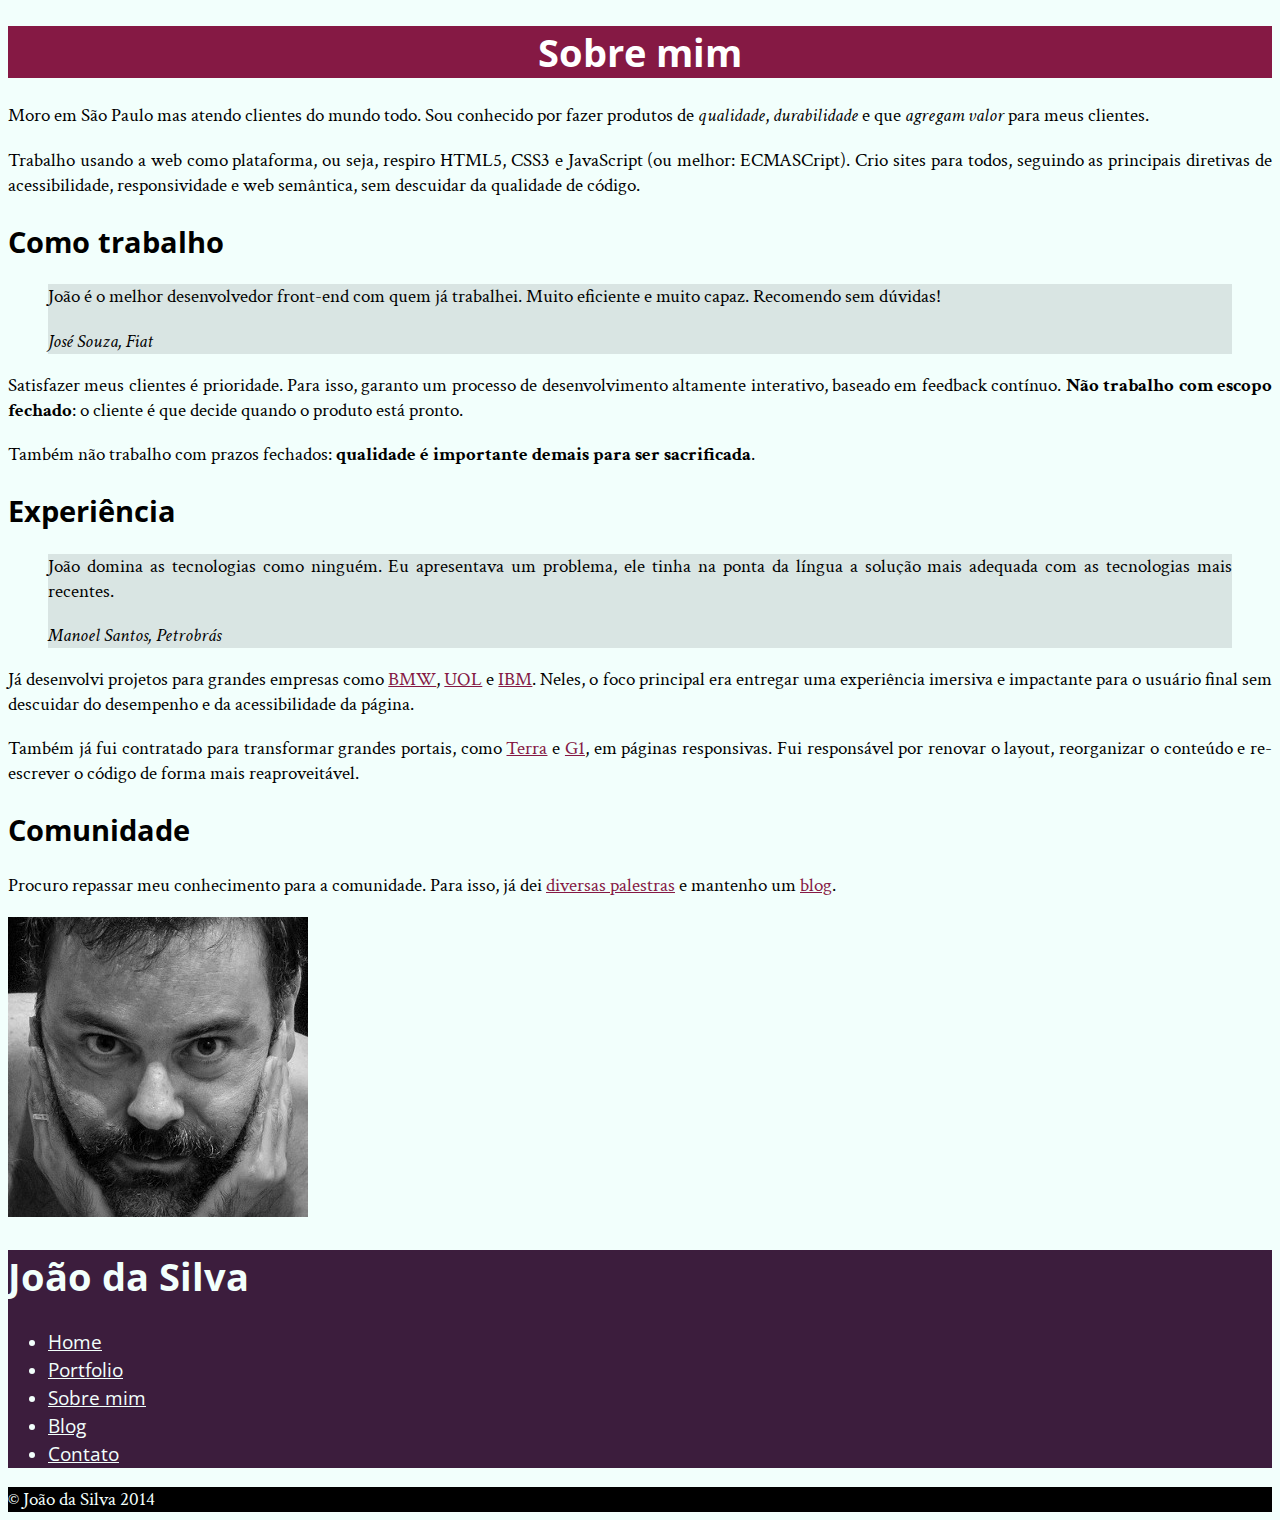
==== bio.html @ e673bc0f "Projeto HTML/CSS Alura" ====
<!DOCTYPE html>
<html>
	<head>
		<title>Biografia - João da Silva</title>
		<meta charset="utf-8">
		<link rel="icon" href="favicon.png">
		<link rel="stylesheet" href="site.css">
		<link rel="stylesheet" href="http://fonts.googleapis.com/css?family=Crimson+Text:400,400italic,600">
		<link rel="stylesheet" href="http://fonts.googleapis.com/css?family=Open+Sans+Condensed:700">
	</head>
	<body>
		<main>
			<h1>Sobre mim</h1>

			<p>Moro em São Paulo mas atendo clientes do mundo todo. Sou conhecido por fazer produtos de <em>qualidade</em>, <em>durabilidade</em> e que <em>agregam valor</em> para meus clientes.</p>

			<p>Trabalho usando a web como plataforma, ou seja, respiro HTML5, CSS3 e JavaScript (ou melhor: ECMASCript). Crio sites para todos, seguindo as principais diretivas de acessibilidade, responsividade e web semântica, sem descuidar da qualidade de código.</p>

			<h2>Como trabalho</h2>

			<blockquote>
				<p>João é o melhor desenvolvedor front-end com quem já trabalhei. Muito eficiente e muito capaz. Recomendo sem dúvidas!</p>
				<cite>José Souza, Fiat</cite>
			</blockquote>

			<p>Satisfazer meus clientes é prioridade. Para isso, garanto um processo de desenvolvimento altamente interativo, baseado em feedback contínuo. <strong>Não trabalho com escopo fechado</strong>: o cliente é que decide quando o produto está pronto.</p>

			<p>Também não trabalho com prazos fechados: <strong>qualidade é importante demais para ser sacrificada</strong>.</p>

			<h2>Experiência</h2>

			<blockquote>
				<p>João domina as tecnologias como ninguém. Eu apresentava um problema, ele tinha na ponta da língua a solução mais adequada com as tecnologias mais recentes.</p>
				<cite>Manoel Santos, Petrobrás</cite>
			</blockquote>

			<p>Já desenvolvi projetos para grandes empresas como <a href="http://www.bmw.com">BMW</a>, <a href="http://www.uol.com.br">UOL</a> e <a href="http://www.ibm.com.br">IBM</a>. Neles, o foco principal era entregar uma experiência imersiva e impactante para o usuário final sem descuidar do desempenho e da acessibilidade da página.</p>

			<p>Também já fui contratado para transformar grandes portais, como <a href="http://www.terra.com.br">Terra</a> e <a href="http://www.g1.globo.com">G1</a>, em páginas responsivas. Fui responsável por renovar o layout, reorganizar o conteúdo e re-escrever o código de forma mais reaproveitável.</p>

			<h2>Comunidade</h2>

			<p>Procuro repassar meu conhecimento para a comunidade. Para isso, já dei <a href="portfolio.html">diversas palestras</a> e mantenho um <a href="blog.html">blog</a>.</p>
		</main>
		<img src="eu.jpg" alt="Foto de João da Silva">
		<aside>
			<h1>João da Silva</h1>
			<nav>
				<ul>
					<li><a href="index.html">Home</a></li>
					<li><a href="portfolio.html">Portfolio</a></li>
					<li><a href="bio.html">Sobre mim</a></li>
					<li><a href="blog.html">Blog</a></li>
					<li><a href="contato.html">Contato</a></li>
				</ul>
			</nav>
		</aside>
		<footer>
			&copy; João da Silva 2014
		</footer>
	</body>
</html>
---- site.css ----
body {
	font-family: "Crimson Text", "Times New Roman", serif;
	background-color: #F2FFFC;
	font-size: 120%;
}

h1, h2 {
	font-family: "Open Sans Condensed", "Arial", sans-serif;
}

main h1 {
	text-align: center;
	background-color: #851944;
	color: #FFF;
}

p {
	text-align: justify;
}

blockquote {
	background-color: #D9E5E3;
}

aside {
	background-color: #3C1D3D;
	color: #F2FFFC;
}

footer {
	background-color: #000;
	color: #F2FFFC;
}

nav a {
	color: #F2FFFC;
}

main a {
	color: #851944;
}

aside a {
	color: inherit;
	font-family: "Open Sans Condensed", sans-serif;
}
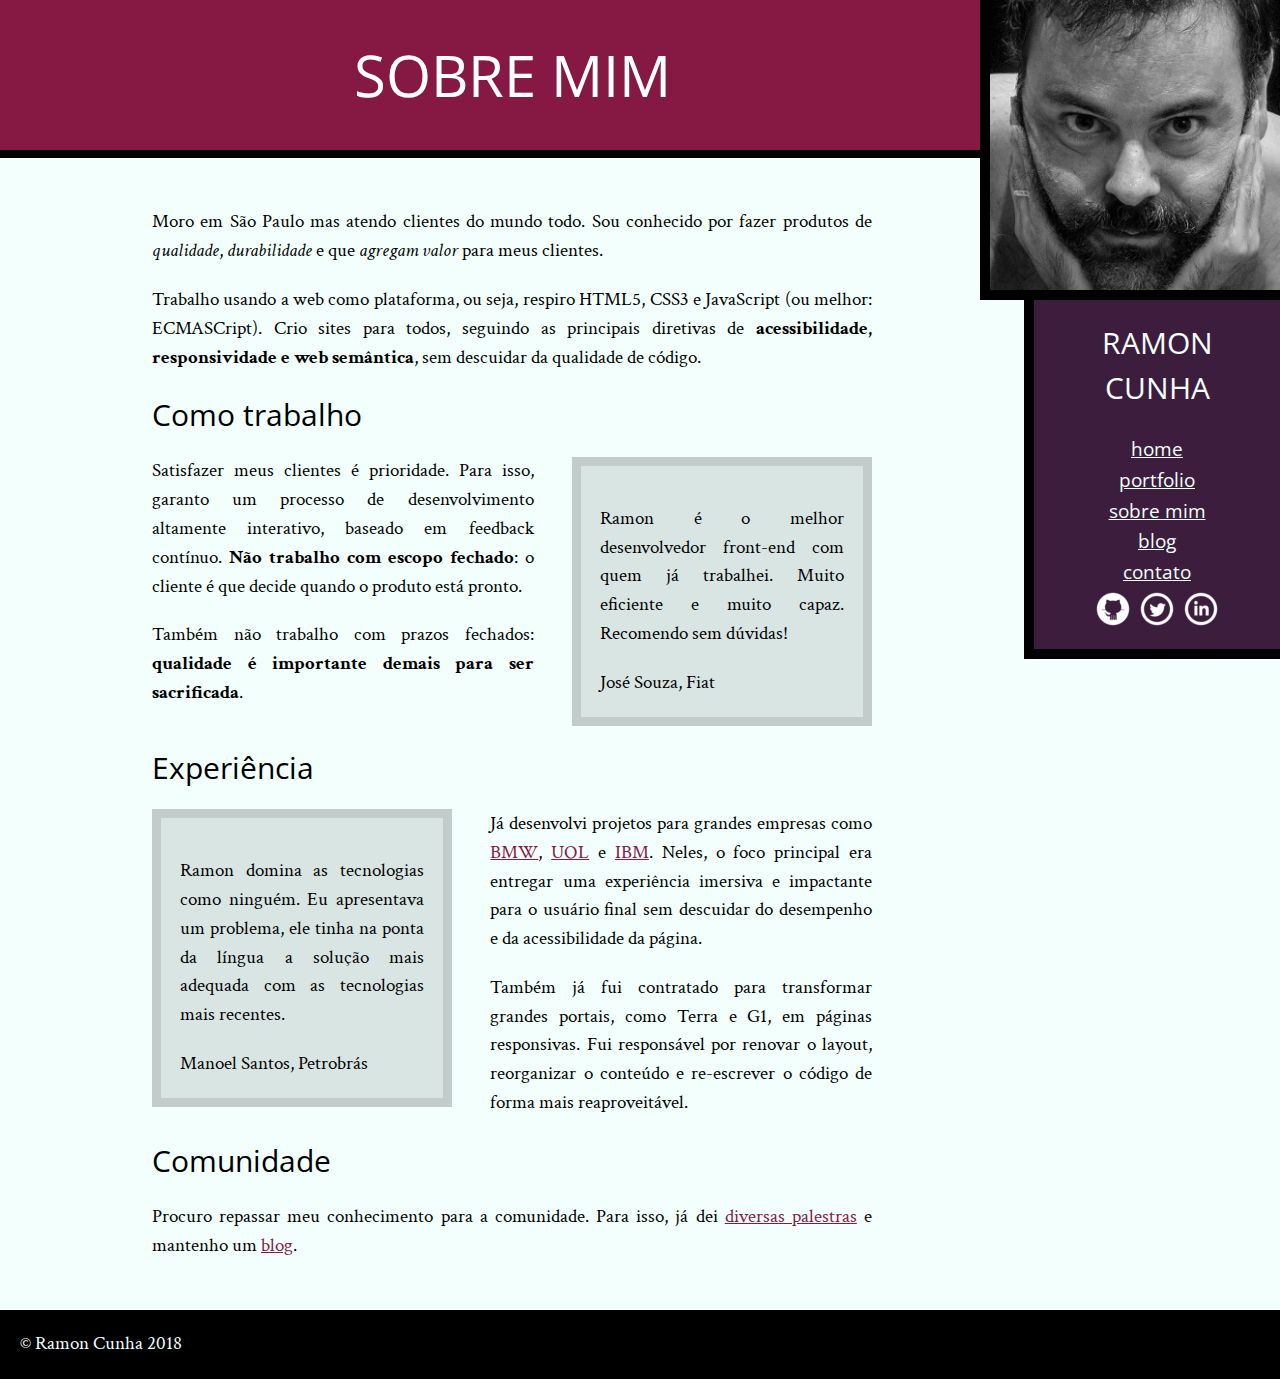
==== commit ca3bfec4: "Página bio" ====
--- a/bio.html
+++ b/bio.html
@@ -1,62 +1,71 @@
 <!DOCTYPE html>
 <html>
-	<head>
-		<title>Biografia - João da Silva</title>
-		<meta charset="utf-8">
-		<link rel="icon" href="favicon.png">
-		<link rel="stylesheet" href="site.css">
-		<link rel="stylesheet" href="http://fonts.googleapis.com/css?family=Crimson+Text:400,400italic,600">
-		<link rel="stylesheet" href="http://fonts.googleapis.com/css?family=Open+Sans+Condensed:700">
-	</head>
-	<body>
-		<main>
-			<h1>Sobre mim</h1>
-
-			<p>Moro em São Paulo mas atendo clientes do mundo todo. Sou conhecido por fazer produtos de <em>qualidade</em>, <em>durabilidade</em> e que <em>agregam valor</em> para meus clientes.</p>
-
-			<p>Trabalho usando a web como plataforma, ou seja, respiro HTML5, CSS3 e JavaScript (ou melhor: ECMASCript). Crio sites para todos, seguindo as principais diretivas de acessibilidade, responsividade e web semântica, sem descuidar da qualidade de código.</p>
-
-			<h2>Como trabalho</h2>
-
-			<blockquote>
-				<p>João é o melhor desenvolvedor front-end com quem já trabalhei. Muito eficiente e muito capaz. Recomendo sem dúvidas!</p>
-				<cite>José Souza, Fiat</cite>
-			</blockquote>
-
-			<p>Satisfazer meus clientes é prioridade. Para isso, garanto um processo de desenvolvimento altamente interativo, baseado em feedback contínuo. <strong>Não trabalho com escopo fechado</strong>: o cliente é que decide quando o produto está pronto.</p>
-
-			<p>Também não trabalho com prazos fechados: <strong>qualidade é importante demais para ser sacrificada</strong>.</p>
-
-			<h2>Experiência</h2>
-
-			<blockquote>
-				<p>João domina as tecnologias como ninguém. Eu apresentava um problema, ele tinha na ponta da língua a solução mais adequada com as tecnologias mais recentes.</p>
-				<cite>Manoel Santos, Petrobrás</cite>
-			</blockquote>
-
-			<p>Já desenvolvi projetos para grandes empresas como <a href="http://www.bmw.com">BMW</a>, <a href="http://www.uol.com.br">UOL</a> e <a href="http://www.ibm.com.br">IBM</a>. Neles, o foco principal era entregar uma experiência imersiva e impactante para o usuário final sem descuidar do desempenho e da acessibilidade da página.</p>
-
-			<p>Também já fui contratado para transformar grandes portais, como <a href="http://www.terra.com.br">Terra</a> e <a href="http://www.g1.globo.com">G1</a>, em páginas responsivas. Fui responsável por renovar o layout, reorganizar o conteúdo e re-escrever o código de forma mais reaproveitável.</p>
-
-			<h2>Comunidade</h2>
-
-			<p>Procuro repassar meu conhecimento para a comunidade. Para isso, já dei <a href="portfolio.html">diversas palestras</a> e mantenho um <a href="blog.html">blog</a>.</p>
-		</main>
-		<img src="eu.jpg" alt="Foto de João da Silva">
-		<aside>
-			<h1>João da Silva</h1>
-			<nav>
-				<ul>
-					<li><a href="index.html">Home</a></li>
-					<li><a href="portfolio.html">Portfolio</a></li>
-					<li><a href="bio.html">Sobre mim</a></li>
-					<li><a href="blog.html">Blog</a></li>
-					<li><a href="contato.html">Contato</a></li>
-				</ul>
-			</nav>
-		</aside>
-		<footer>
-			&copy; João da Silva 2014
-		</footer>
-	</body>
-</html>+<head>
+    <meta charset="utf-8">
+    <title>Ramon Cunha - Biografia</title>
+    <link rel="icon" href="imagens/favicon.png">
+    <link rel="stylesheet" href="css/reset.css">
+    <link rel="stylesheet" href="css/site.css">
+    <link rel="stylesheet" href="css/bio.css">
+    <link rel="stylesheet" href="http://fonts.googleapis.com/css?family=Crimson+Text:400,400italic,600">
+    <link rel="stylesheet" href="http://fonts.googleapis.com/css?family=Open+Sans+Condensed:700">
+</head>
+<body>
+    <main>
+        <h1 class="titulo-principal">Sobre mim</h1>
+        <div class="container">
+            <p>Moro em São Paulo mas atendo clientes do mundo todo. Sou conhecido por fazer produtos de <em>qualidade</em>, <em>durabilidade</em> e que <em>agregam valor</em> para meus clientes.</p>
+            <p>Trabalho usando a web como plataforma, ou seja, respiro HTML5, CSS3 e JavaScript (ou melhor: ECMASCript). Crio sites para todos, seguindo as principais diretivas de <strong>acessibilidade, responsividade e web semântica</strong>, sem descuidar da qualidade de código.</p>
+            <h2 class="subtitulo-texto">Como trabalho</h2>
+            <blockquote class="citacao-bio fiat">
+                <p>Ramon é o melhor desenvolvedor front-end com quem já trabalhei. Muito eficiente e muito capaz. Recomendo sem dúvidas!</p>
+                <cite>José Souza, Fiat</cite>
+            </blockquote>
+            <p>Satisfazer meus clientes é prioridade. Para isso, garanto um processo de desenvolvimento altamente interativo, baseado em feedback contínuo. <strong>Não trabalho com escopo fechado</strong>: o cliente é que decide quando o produto está pronto.</p>
+            <p>Também não trabalho com prazos fechados: <strong>qualidade é importante demais para ser sacrificada</strong>.</p>
+            <h2 class="subtitulo-texto">Experiência</h2>
+            <blockquote class="citacao-bio petrobras">
+                <p>Ramon domina as tecnologias como ninguém. Eu apresentava um problema, ele tinha na ponta da língua a solução mais adequada com as tecnologias mais recentes.</p>
+                <cite>Manoel Santos, Petrobrás</cite>
+            </blockquote>
+            <p>Já desenvolvi projetos para grandes empresas como <a href="http://bmw.com">BMW</a>, <a href="http://www.uol.com.br">UOL</a> e <a href="http://www.ibm.com.br">IBM</a>. Neles, o foco principal era entregar uma experiência imersiva e impactante para o usuário final sem descuidar do desempenho e da acessibilidade da página.</p>
+            <p>Também já fui contratado para transformar grandes portais, como Terra e G1, em páginas responsivas. Fui responsável por renovar o layout, reorganizar o conteúdo e re-escrever o código de forma mais reaproveitável.</p>
+            <h2 class="subtitulo-texto">Comunidade</h2>
+            <p>Procuro repassar meu conhecimento para a comunidade. Para isso, já dei <a href="portfolio.html">diversas palestras</a> e mantenho um <a href="blog.html">blog</a>.</p>
+        </div>
+    </main>
+    <img src="imagens/eu.jpg" alt="Minha foto" class="minha-foto">
+    <aside class="navegacao-site">
+        <h1>Ramon Cunha</h1>
+        <nav>
+            <ul>
+                <li><a href="index.html">Home</a></li>
+                <li><a href="portfolio.html">Portfolio</a></li>
+                <li><a href="bio.html">Sobre mim</a></li>
+                <li><a href="blog.html">Blog</a></li>
+                <li><a href="contato.html">Contato</a></li>
+            </ul>
+        </nav>
+        <ul class="icones-redes-sociais">
+            <li>
+                <a href="https://github.com/ramoncunha" class="github">
+                    Github
+                </a>
+            </li>
+            <li>
+                <a href="#" class="twitter">
+                    Twitter
+                </a>
+            </li>
+            <li>
+                <a href="https://www.linkedin.com/in/ramon-cunha-376127148/" class="linkedin">
+                    LinkedIn
+                </a>
+            </li>
+        </ul>
+    </aside>
+    <footer class="rodape-pagina">
+        &copy; Ramon Cunha 2018
+    </footer>
+</body>
+</html>
--- a/css/site.css
+++ b/css/site.css
@@ -0,0 +1,133 @@
+body {
+    font-family: "Crimson Text", "Times New Roman", serif;
+    background-color: #F2FFFC;
+    font-size: 120%;
+    line-height: 1.5;
+}
+
+h1,
+h2,
+.subtitulo-principal {
+    font-family: "Open Sans Condensed", "Arial", sans-serif;
+}
+
+h1 {
+    text-transform: uppercase;
+    font-size: 60px;
+}
+
+.titulo-principal {
+    font-size: 300%;
+    text-align: center;
+    background-color: #851944;
+    color: #FFF;
+    padding: 2rem;
+    border-bottom: .5rem solid #000;
+}
+
+.subtitulo-texto {
+    font-size: 30px;
+    clear: both;
+}
+
+main a {
+    color: #851944;
+}
+
+main p {
+    text-align: justify;
+    margin: 20px 0;
+}
+
+.navegacao-site {
+    text-align: center;
+    background-color: #3C1D3D;
+    color: #F2FFFC;
+    padding: 20px;
+}
+
+.navegacao-site a {
+    color: inherit;
+    font-family: "Open Sans Condensed", "Arial", sans-serif;
+    text-transform: lowercase;
+}
+
+.navegacao-site h1 {
+    font-size: 30px;
+    margin-bottom: 25px;
+}
+
+.rodape-pagina {
+    background-color: #000;
+    color: #F2FFFC;
+    padding: 20px;
+    clear: both;
+    bottom: 0;
+    left: 0;
+    width: 100%;
+    box-sizing: border-box;
+}
+
+.container {
+    width: 720px;
+    margin-left: auto;
+    margin-right: auto;
+    padding: 30px 0;
+}
+
+strong {
+    font-weight: bold;
+}
+
+em {
+    font-style: italic;
+}
+
+.icones-redes-sociais li {
+    display: inline-block;
+}
+
+.icones-redes-sociais a {
+    width: 40px;
+    height: 40px;
+    display: block;
+    text-indent: -99999px;
+}
+
+.github {
+    background-image: url(../imagens/github.png);
+}
+
+.twitter {
+    background-image: url(../imagens/twitter.png);
+}
+
+.linkedin {
+    background-image: url(../imagens/linkedin.png);
+}
+
+main {
+    width: 80%;
+    float: left;
+}
+
+.minha-foto,
+.navegacao-site {
+    border-left: 10px solid black;
+    border-bottom: 10px solid black;
+    box-sizing: border-box;
+}
+
+.navegacao-site {
+    width: 20%;
+    float: right;
+    position: relative;
+    top: 300px;
+}
+
+.minha-foto {
+    position: absolute;
+    top: 0;
+    right: 0;
+    height: 300px;
+}
--- a/css/bio.css
+++ b/css/bio.css
@@ -0,0 +1,18 @@
+.citacao-bio {
+    background-color: #D9E5E3;
+    border: .5em solid #C2CCCA;
+    padding: 1em;
+    margin: 1em 2em;
+    width: 30ch;
+    box-sizing: border-box;
+}
+
+.petrobras {
+    float: left;
+    margin-left: 0;
+}
+
+.fiat {
+    float: right;
+    margin-right: 0;
+}
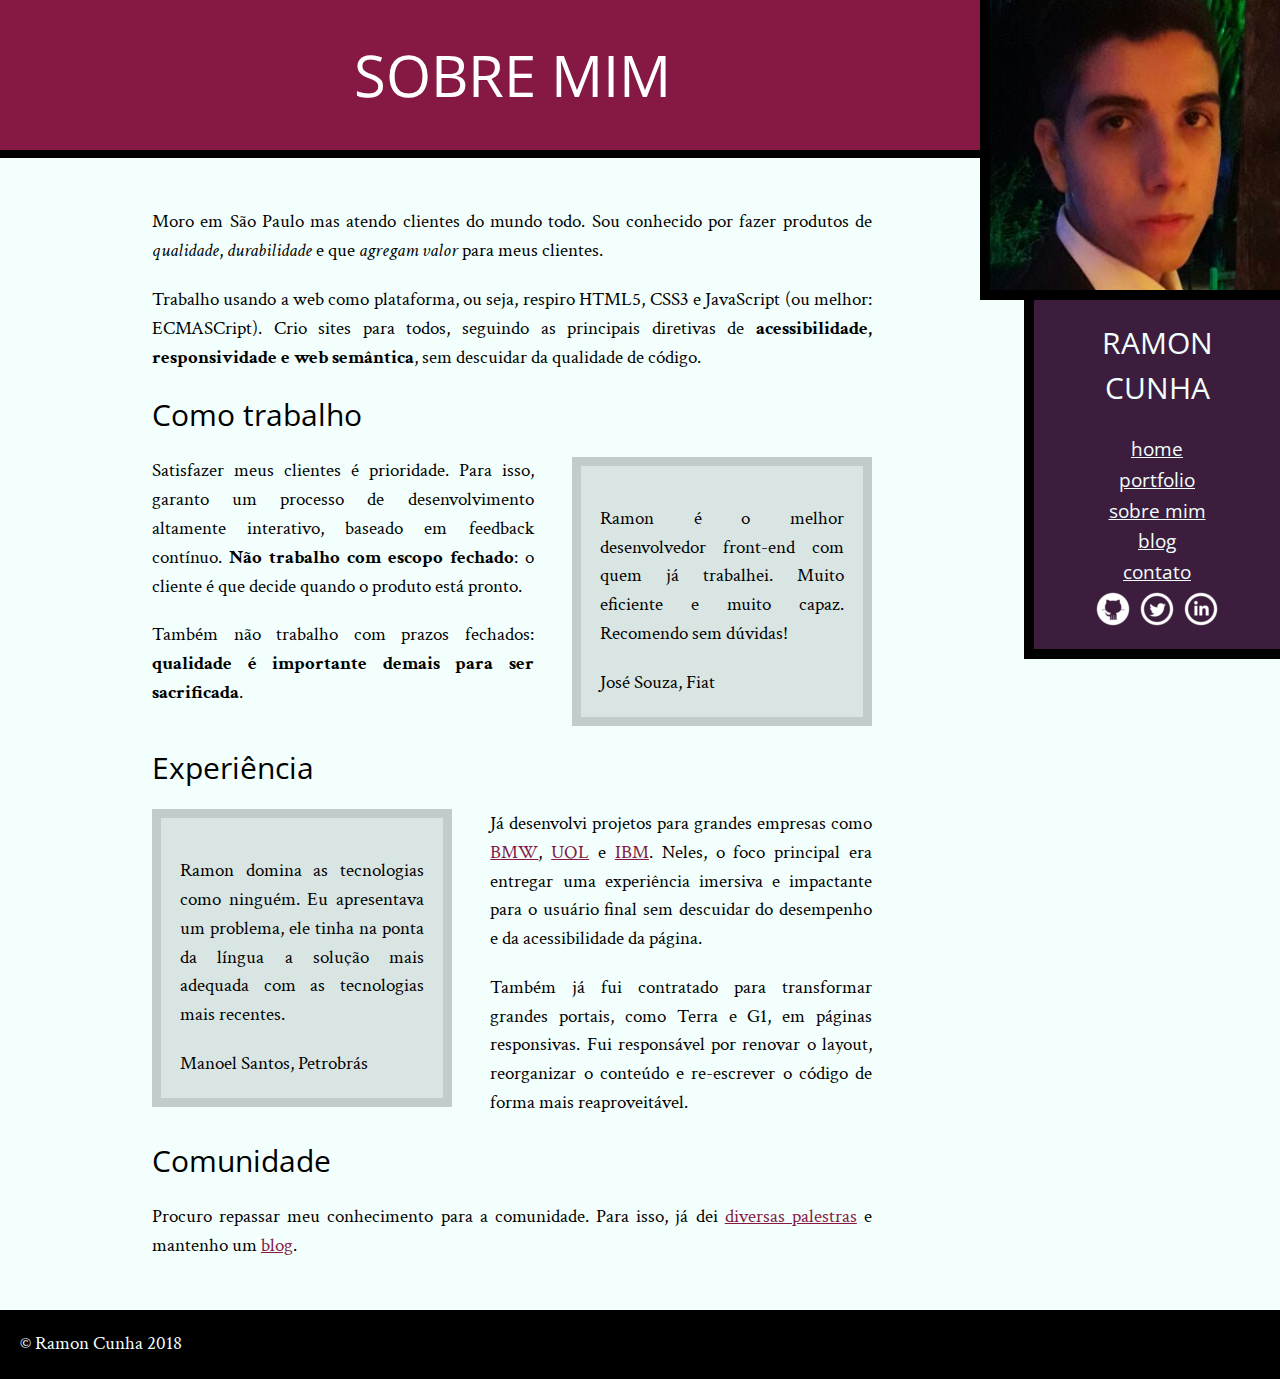
==== commit b1f8a4ad: "Modificando extensão da imagem" ====
--- a/bio.html
+++ b/bio.html
@@ -34,7 +34,7 @@
             <p>Procuro repassar meu conhecimento para a comunidade. Para isso, já dei <a href="portfolio.html">diversas palestras</a> e mantenho um <a href="blog.html">blog</a>.</p>
         </div>
     </main>
-    <img src="imagens/eu.jpg" alt="Minha foto" class="minha-foto">
+    <img src="imagens/eu.png" alt="Minha foto" class="minha-foto">
     <aside class="navegacao-site">
         <h1>Ramon Cunha</h1>
         <nav>
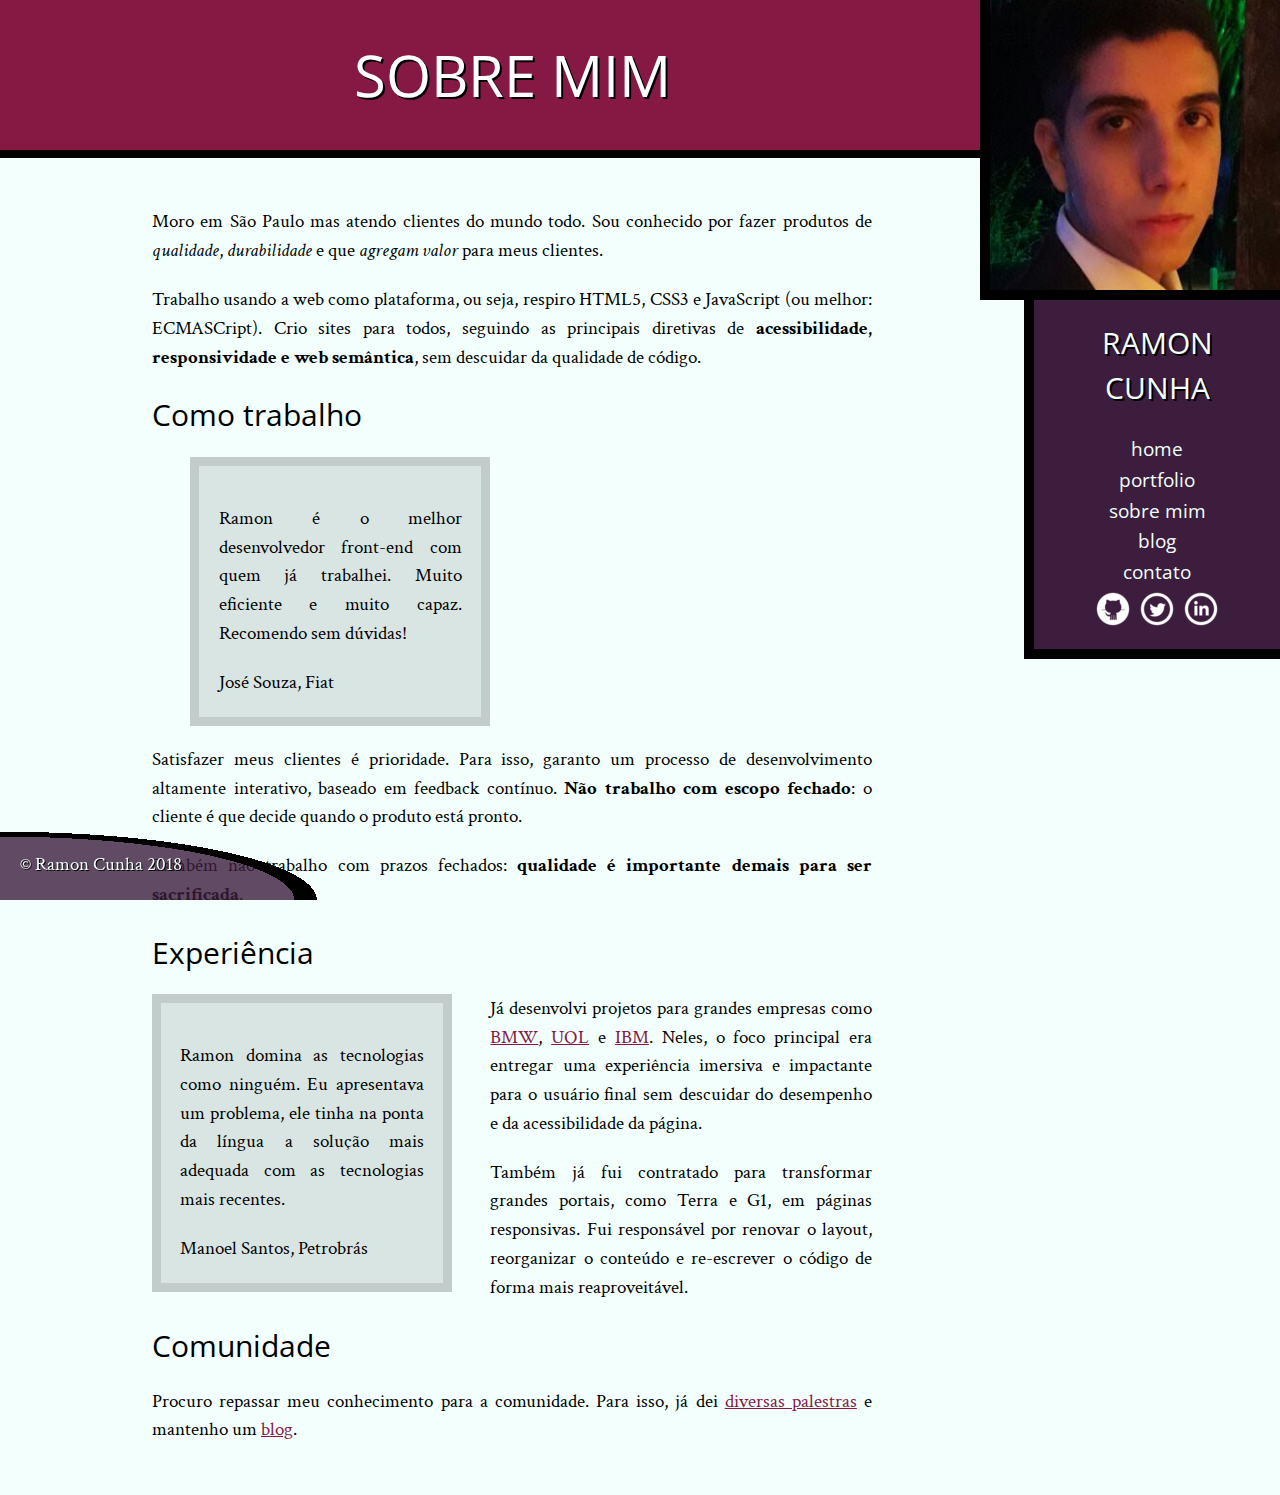
==== commit 4f3977e1: "Modificando seletor do blockquote com pseudoclasse" ====
--- a/bio.html
+++ b/bio.html
@@ -17,14 +17,14 @@
             <p>Moro em São Paulo mas atendo clientes do mundo todo. Sou conhecido por fazer produtos de <em>qualidade</em>, <em>durabilidade</em> e que <em>agregam valor</em> para meus clientes.</p>
             <p>Trabalho usando a web como plataforma, ou seja, respiro HTML5, CSS3 e JavaScript (ou melhor: ECMASCript). Crio sites para todos, seguindo as principais diretivas de <strong>acessibilidade, responsividade e web semântica</strong>, sem descuidar da qualidade de código.</p>
             <h2 class="subtitulo-texto">Como trabalho</h2>
-            <blockquote class="citacao-bio fiat">
+            <blockquote class="citacao-bio">
                 <p>Ramon é o melhor desenvolvedor front-end com quem já trabalhei. Muito eficiente e muito capaz. Recomendo sem dúvidas!</p>
                 <cite>José Souza, Fiat</cite>
             </blockquote>
             <p>Satisfazer meus clientes é prioridade. Para isso, garanto um processo de desenvolvimento altamente interativo, baseado em feedback contínuo. <strong>Não trabalho com escopo fechado</strong>: o cliente é que decide quando o produto está pronto.</p>
             <p>Também não trabalho com prazos fechados: <strong>qualidade é importante demais para ser sacrificada</strong>.</p>
             <h2 class="subtitulo-texto">Experiência</h2>
-            <blockquote class="citacao-bio petrobras">
+            <blockquote class="citacao-bio">
                 <p>Ramon domina as tecnologias como ninguém. Eu apresentava um problema, ele tinha na ponta da língua a solução mais adequada com as tecnologias mais recentes.</p>
                 <cite>Manoel Santos, Petrobrás</cite>
             </blockquote>
--- a/css/site.css
+++ b/css/site.css
@@ -14,6 +14,7 @@
 h1 {
     text-transform: uppercase;
     font-size: 60px;
+    text-shadow: 2px 2px #000;
 }
 
 .titulo-principal {
@@ -50,6 +51,7 @@
     color: inherit;
     font-family: "Open Sans Condensed", "Arial", sans-serif;
     text-transform: lowercase;
+    text-decoration: none;
 }
 
 .navegacao-site h1 {
@@ -58,14 +60,18 @@
 }
 
 .rodape-pagina {
-    background-color: #000;
+    background-image: radial-gradient(ellipse at left bottom, rgba(60, 29, 61, 0.8), rgba(60, 29, 61, 0.8) 65%, black 65%, black 70%, transparent 70%, transparent);
+    background-size: 25% 100%;
+    background-repeat: no-repeat;
     color: #F2FFFC;
+    text-shadow: 1px 1px #000;
     padding: 20px;
     clear: both;
     bottom: 0;
     left: 0;
     width: 100%;
     box-sizing: border-box;
+    position: fixed;
 }
 
 .container {
--- a/css/bio.css
+++ b/css/bio.css
@@ -7,12 +7,12 @@
     box-sizing: border-box;
 }
 
-.petrobras {
+.citacao-bio:nth-of-type(even) {
     float: left;
     margin-left: 0;
 }
 
-.fiat {
+.citacao-bio::nth-of-type(odd) {
     float: right;
     margin-right: 0;
 }
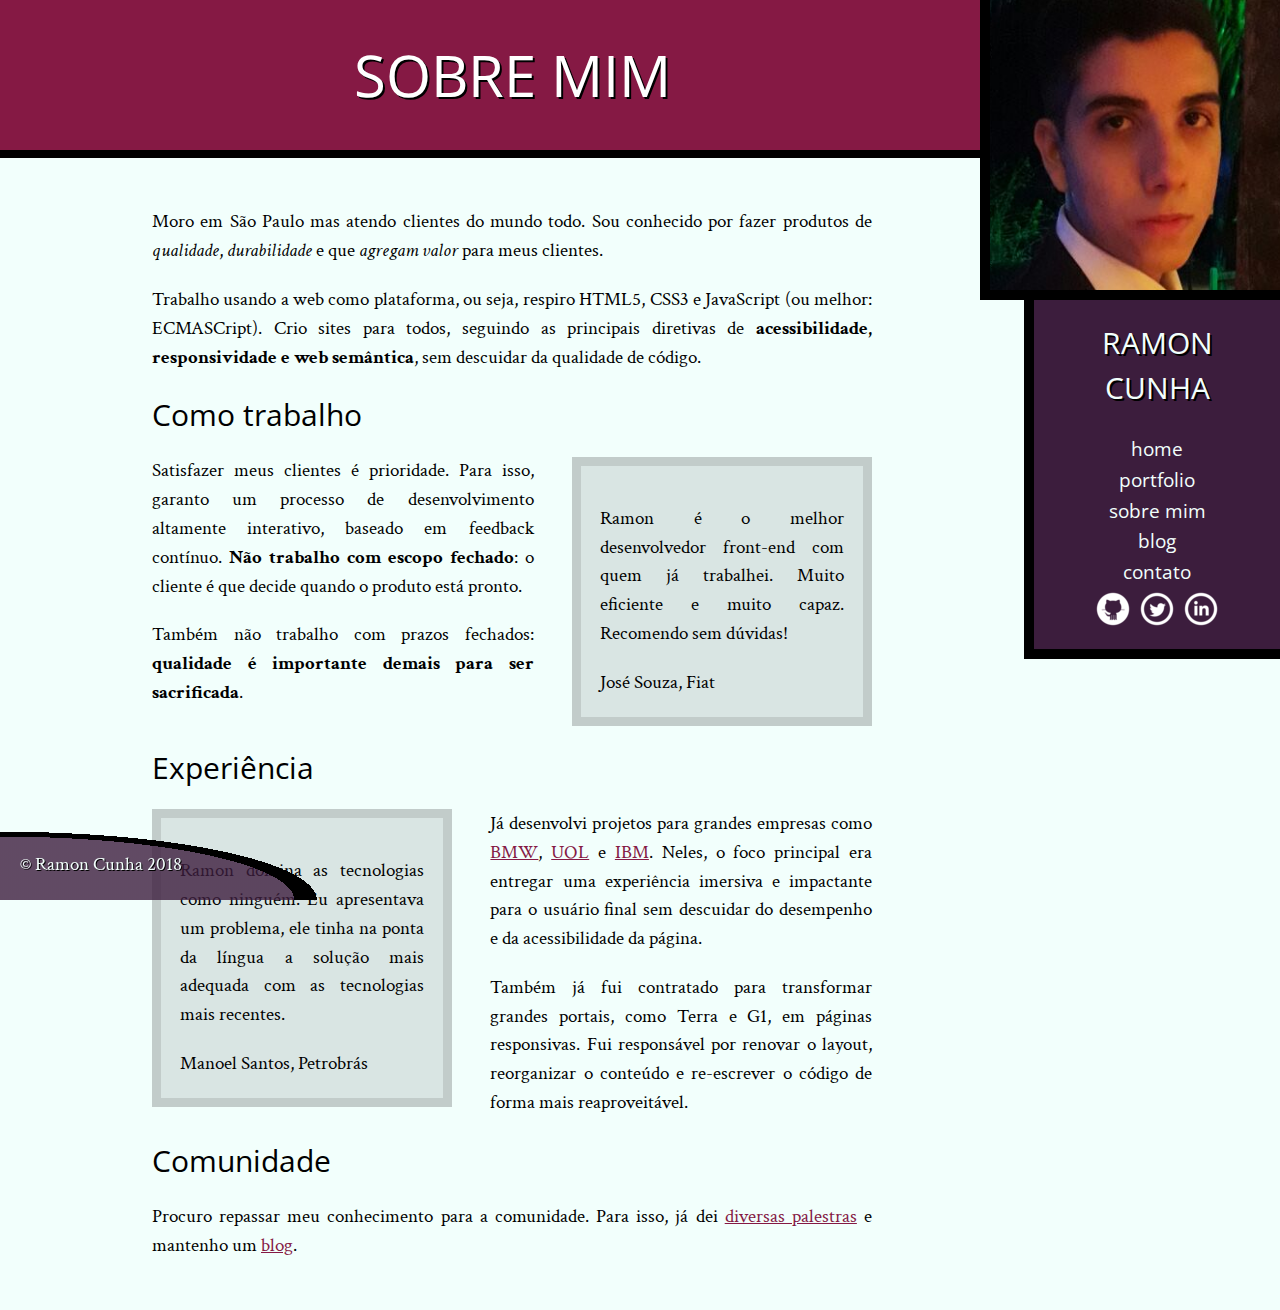
==== commit b2323340: "Adicionando tabindex" ====
--- a/bio.html
+++ b/bio.html
@@ -17,14 +17,14 @@
             <p>Moro em São Paulo mas atendo clientes do mundo todo. Sou conhecido por fazer produtos de <em>qualidade</em>, <em>durabilidade</em> e que <em>agregam valor</em> para meus clientes.</p>
             <p>Trabalho usando a web como plataforma, ou seja, respiro HTML5, CSS3 e JavaScript (ou melhor: ECMASCript). Crio sites para todos, seguindo as principais diretivas de <strong>acessibilidade, responsividade e web semântica</strong>, sem descuidar da qualidade de código.</p>
             <h2 class="subtitulo-texto">Como trabalho</h2>
-            <blockquote class="citacao-bio">
+            <blockquote tabindex="1" class="citacao-bio">
                 <p>Ramon é o melhor desenvolvedor front-end com quem já trabalhei. Muito eficiente e muito capaz. Recomendo sem dúvidas!</p>
                 <cite>José Souza, Fiat</cite>
             </blockquote>
             <p>Satisfazer meus clientes é prioridade. Para isso, garanto um processo de desenvolvimento altamente interativo, baseado em feedback contínuo. <strong>Não trabalho com escopo fechado</strong>: o cliente é que decide quando o produto está pronto.</p>
             <p>Também não trabalho com prazos fechados: <strong>qualidade é importante demais para ser sacrificada</strong>.</p>
             <h2 class="subtitulo-texto">Experiência</h2>
-            <blockquote class="citacao-bio">
+            <blockquote tabindex="1" class="citacao-bio">
                 <p>Ramon domina as tecnologias como ninguém. Eu apresentava um problema, ele tinha na ponta da língua a solução mais adequada com as tecnologias mais recentes.</p>
                 <cite>Manoel Santos, Petrobrás</cite>
             </blockquote>
--- a/css/bio.css
+++ b/css/bio.css
@@ -12,7 +12,7 @@
     margin-left: 0;
 }
 
-.citacao-bio::nth-of-type(odd) {
+.citacao-bio:nth-of-type(odd) {
     float: right;
     margin-right: 0;
 }
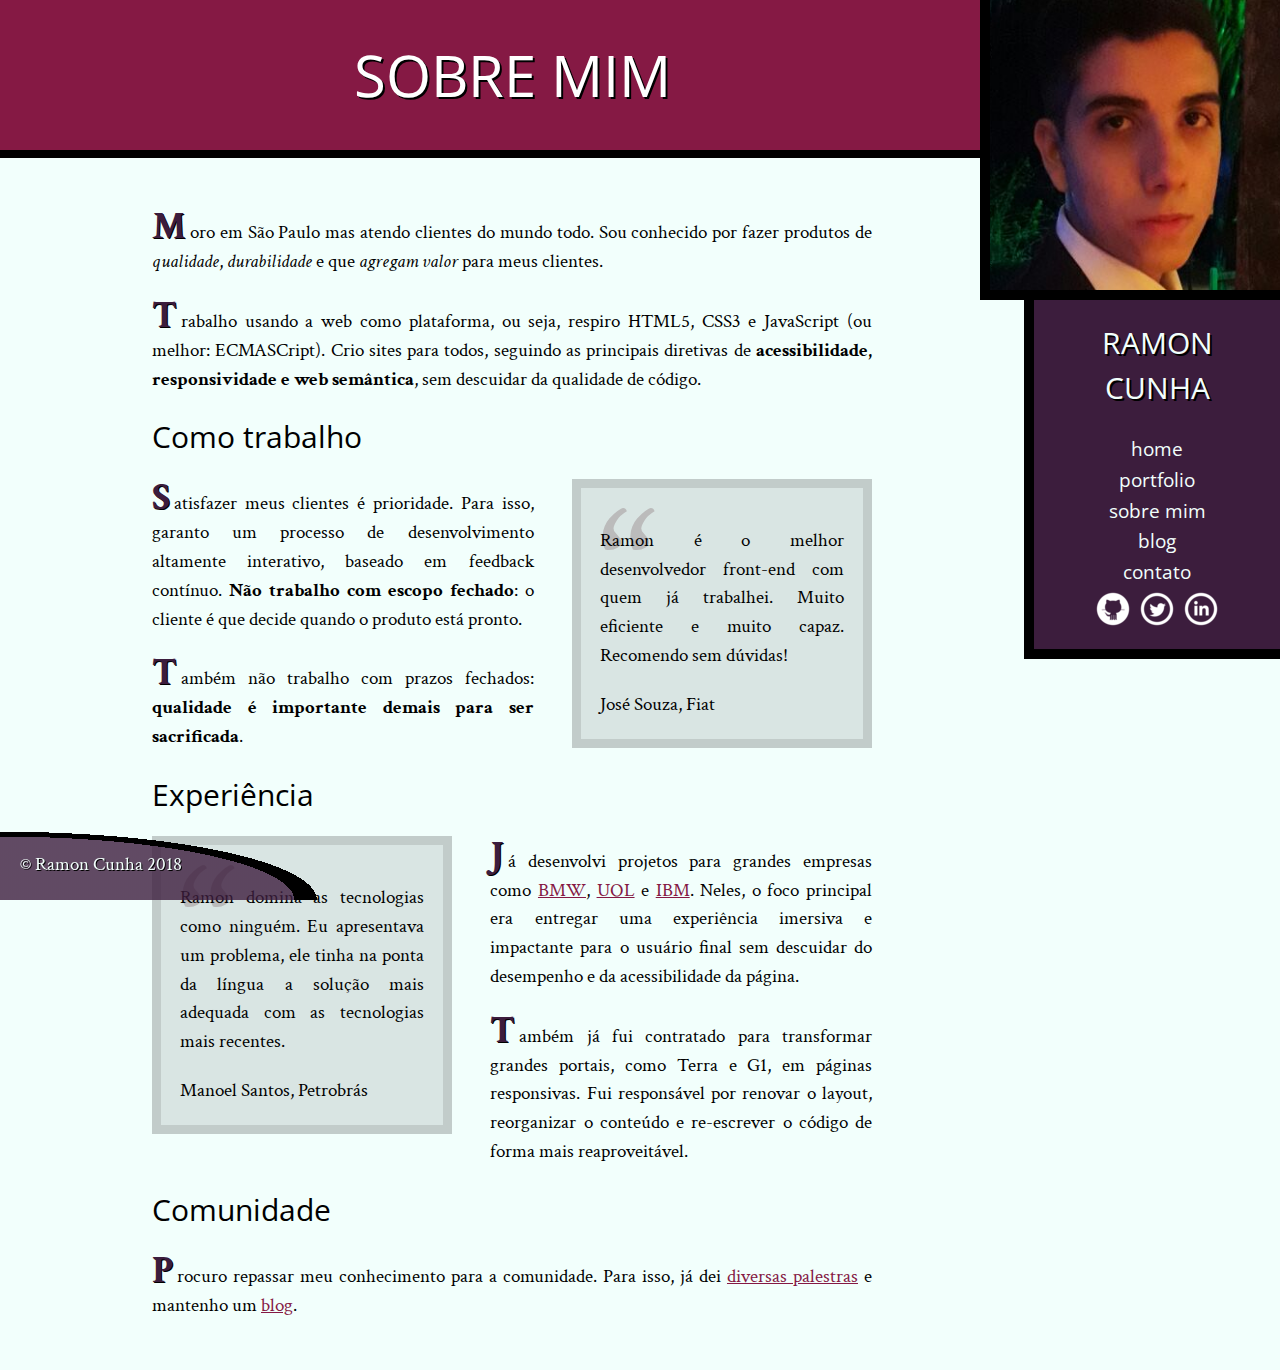
==== commit 70c5d1df: "Adicionando attr data-legenda" ====
--- a/bio.html
+++ b/bio.html
@@ -48,17 +48,17 @@
         </nav>
         <ul class="icones-redes-sociais">
             <li>
-                <a href="https://github.com/ramoncunha" class="github">
+                <a href="https://github.com/ramoncunha" data-legenda="Github" class="github">
                     Github
                 </a>
             </li>
             <li>
-                <a href="#" class="twitter">
+                <a href="#" data-legenda="Twitter" class="twitter">
                     Twitter
                 </a>
             </li>
             <li>
-                <a href="https://www.linkedin.com/in/ramon-cunha-376127148/" class="linkedin">
+                <a href="https://www.linkedin.com/in/ramon-cunha-376127148/" data-legenda="Linkedin" class="linkedin">
                     LinkedIn
                 </a>
             </li>
--- a/css/site.css
+++ b/css/site.css
@@ -34,6 +34,12 @@
 main a {
     color: #851944;
 }
+main a:hover,
+main a:focus,
+footer a:hover,
+footer a:focus {
+    color: red;
+}
 
 main p {
     text-align: justify;
@@ -52,6 +58,10 @@
     font-family: "Open Sans Condensed", "Arial", sans-serif;
     text-transform: lowercase;
     text-decoration: none;
+}
+.navegacao-site a:hover,
+.navegacao-site a:focus {
+    text-shadow: 0 0 2px pink;
 }
 
 .navegacao-site h1 {
--- a/css/bio.css
+++ b/css/bio.css
@@ -6,13 +6,41 @@
     width: 30ch;
     box-sizing: border-box;
 }
-
 .citacao-bio:nth-of-type(even) {
     float: left;
     margin-left: 0;
 }
-
+.citacao-bio:nth-of-type(odd):hover,
+.citacao-bio:nth-of-type(odd):focus {
+    transform: rotate(5deg) scale(1.25);
+}
+.citacao-bio:nth-of-type(even):hover,
+.citacao-bio:nth-of-type(even):focus {
+    transform: rotate(-5deg) scale(1.25);
+}
+.citacao-bio:hover,
+.citacao-bio:focus {
+    box-shadow: 0 0 0 99999px rgba(0,0,0,.8);
+}
 .citacao-bio:nth-of-type(odd) {
     float: right;
     margin-right: 0;
 }
+.container > p::first-letter {
+    color: #3C1D3D;
+    font-size: 2em;
+    font-weight: bold;
+    text-shadow: 1px 1px #000;
+    margin-right: .2ch;
+    line-height: 1;
+}
+blockquote::before {
+    content: '“';
+    font-size: 10em;
+    color: #bbb;
+    position: absolute;
+    line-height: .8;
+}
+.citacao-bio > p {
+    position: relative;
+}